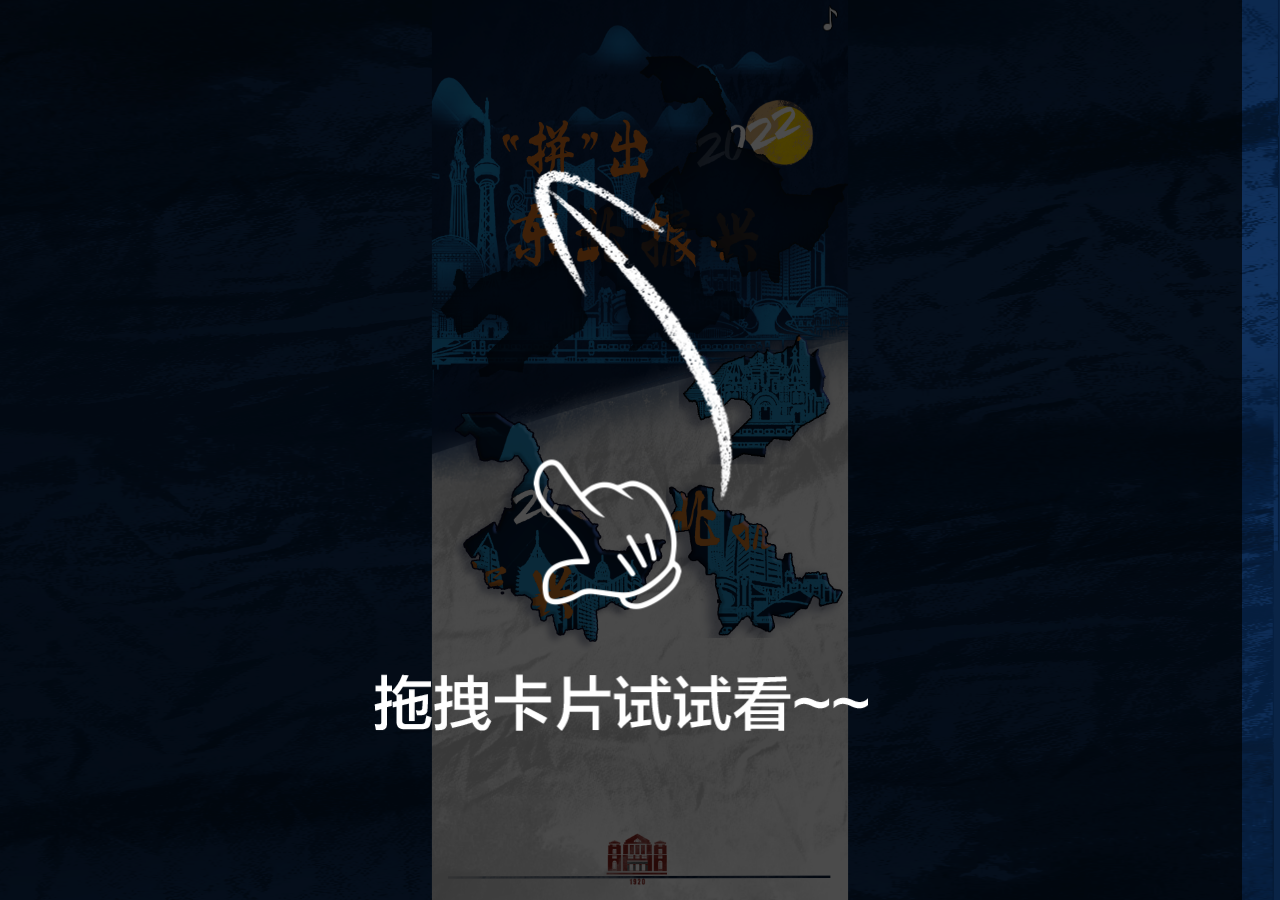
==== cbx/index.html @ 3f512b16 "cbx" ====
<!DOCTYPE html>
<html lang="en">
<head>
    <meta charset="UTF-8">
    <meta http-equiv="X-UA-Compatible" content="IE=edge">
    <meta name="viewport" content="width=device-width, initial-scale=1.0">
    <title>“数”说东北振兴，“拼”出美好前景</title>
    <!-- 引入echarts -->
    <script>
		autoRem();
		function autoRem(){
		    var view_width = document.getElementsByTagName('html')[0].getBoundingClientRect().width;
		
			var _html = document.getElementsByTagName('html')[0];
			view_width>1242?_html.style.fontSize = 1242 / 16 + 'px':_html.style.fontSize = view_width / 16 + 'px';
		}
		window.onresize = function(){
			autoRem();
		}
	</script>
    <script src="js/echarts.js"></script>
    <script src="js/jquery.js"></script>
    <script src="js/html2canvas.js"></script>
    <script src="js/map/js/world.js"></script> 
    <link rel="stylesheet" href="css/reset.css">
    <link rel="stylesheet" href="css/new.css">
</head>
<body>
    <div class="zuiwai w-100 h-100">
        <div class="wrap">
            <div class="wrap-auto">
                <div class="year-end nz_bg w16">
                    <div class="year-end-box">
                        <div class="audio-box paused">
                            <audio id="pageaudio" src="res/music.mp3" preload="preload" webkit-playsinline="" playsinline="" x5-playsinline="true" x-webkit-airplay="isHtml5UseAirPlay"></audio>
                        </div>
                        <div class="year-end-fragment-indexBox nz_bg">
                            <ul>
                                <li class="fragment-index-3"></li>
                                <li class="fragment-index-2"></li>
                                <li class="fragment-index-1"></li>
                            </ul>
                        </div>
                        <div class="year-end-fragment-indexBox-gai"></div>
                        <div class="year-end-fragment">
                            <ul>
                                <li class="fragment-btn nz_bg fragment-btn3" changjing="off"></li>
                                <li class="fragment-btn nz_bg fragment-btn2" changjing="off"></li>
                                <li class="fragment-btn nz_bg fragment-btn1" changjing="off"></li>
                            </ul>
                        </div>
                        <div class="year-end-scene">
                            <ul>
                                <li class="scene-box scene-box-1 nz_bg">
                                    <ul>
                                        <div class="xinwen1">2022年8月10日，世界5G大会在哈尔滨市开幕。大会以会、展、赛、投资洽谈等形式呈现5G产业的技术进步和产品创新，并邀请通信领域知名专家学者共同探讨5G国际合作、技术前瞻、数字产业、5G+行业应用等多个话题。</div>

                                        <li class="scene-box1-li-1 nz_bg">
                                            <div id="main1" style="width: 16rem;height: 18rem;"></div>
                                        </li>
                                    </ul>
                                    <div class="fanhui fanhui1 nz_bg"></div> 
                                </li>
                                <li class="scene-box scene-box-2 nz_bg">
                                    <ul>                                   
                                      <div class="xinwen2">2022年8月1日，一趟满载汽车零部件的中欧班列从长春兴隆铁路口岸缓缓驶出。这是吉林省首趟中欧班列汽车零部件专列，此行运载货值约1543万元，总运行里程1.04万公里，将于26天后抵达德国纽伦堡车站。</div>
                                      <li ><div class="title2">中欧班列沿线国家</div>
                                    </li>
                                      <li class="scene-box2-li-2 nz_bg">
                                        <div id="main2" style="width: 16rem;height: 18rem;"></div>
                                    </li>
                                    </ul>
                                    <div class="fanhui fanhui2"></div>
                                </li>
                                <li class="scene-box scene-box-3 nz_bg">
                                    <ul>
                                        <div class="xinwen3">2022年8月18日，中共辽宁省委宣传部召开“辽宁这十年”主题系列新闻发布会。会议指出，2012—2021年，辽宁省各级财政累计投入约1575亿元用于生态环境保护，推进生态文明建设和生态环境保护取得了新进展新成效。</div>
                                    <li class="scene-box3-li-2 nz_bg">
                                        <div id="main3" style="width: 16rem;height: 18rem;"></div>
                                    </li>
                                    <li  class="scene-box3-li-3 nz_bg">
                                        <div class="title3">数据来源：2011-2022年辽宁省环境状况公报</div>
                                    </li>
                                    </ul>
                                    <div class="fanhui fanhui3"></div>
                                </li>
                                
                            </ul>
                        </div>
                        <div class="haibao">
                            <div class="haibao-name"></div>
                            <div class="haibao-titleBox">
                                <div class="haibao-pic">
                                    <img src="res/touxiang.jpg" alt="" srcset="" />
                                </div>
                                <p class="haibao-title">2022年国庆节，我想说</p>
                                <p class="haibao-flag">
                                    <img src="res/by1.png" alt="" srcset="" />
                                </p>
                                <div class="haibao-flag-list">
                                    <ul>
                                        <li><img p-width='10.39rem' p-height='2.35rem' src="res/by1.png" alt="" srcset="" /></li>
                                        <li><img p-width='10.04rem' p-height='3.37rem' src="res/by2.png" alt="" srcset="" /></li>
                                        <li><img p-width='7.35rem' p-height='3.05rem' src="res/by3.png" alt="" srcset="" /></li>
                                        <li><img p-width='6.2rem' p-height='3.35rem' src="res/by4.png" alt="" srcset="" /></li>
            
                                    </ul>
                                </div>
                                <div class="huan nz_bg"></div>
                            </div>
                            <div class="newshaibao"></div>
                            <div class="haibaiUrl">正在生成...</div>
                        </div>
                        <div class="haibai-sc">
                            <div class="haibai-sc-img">
                                <img src="res/haibao-bg2.png" alt="" />
                            </div>
                            <div class="haibao-titleBox">
                                <p class="haibao-title">2022年国庆节，我想说</p>
                                <p class="haibao-flag">
                                    <img src="res/by1.png" alt="" srcset="" />
                                </p>
                            </div>
                        </div>
                        <div class="all-bg"></div>
                    </div>
                </div>
            </div>
            <div class="loading">
                <div class="loading-img"></div>
                <div class="loading-zi">loading...</div>
                <div class="loading-bg"></div>
            </div>
        </div>
    </div>
    <script src="js/new.js"></script>
    <script src="js/ech.js"></script>
    <script>

//当前视口宽度




    </script>

<script>

  

  
</script>


</body>
</html>
---- cbx/css/new.css ----
body{
    font-family: "微软雅黑","Microsoft YaHei","Microsoft YaHei UI",Arial,SimSun,sans-serif !important;
}
.zuiwai{
    /* 禁止滑动栏滚动 */
    position: fixed;
    top:0;
	left:0;
    width: 100%;
    /* !important 优先级满级 */
	height: 100% !important;
}
.wrap{
    width: 100%;
	height: 100%;
    position: relative;
    /* 设置大黄色背景，布满整个页面 */
    background: url(../res/bg.png);
    background-size: 100% 100%;
    font-family: "微软雅黑","Microsoft YaHei","Microsoft YaHei UI",Arial,SimSun,sans-serif !important;
}

.wrap-auto {
	width: 16rem;
    height: 34.6rem;
    margin: 0 auto;
	position: absolute;
    /* 居中处理 */
    top:50%;
	left:50%;
    transform-origin:50% 0%;
    -ms-transform-origin:50% 0%;
	-webkit-transform-origin:50% 0%;
	-moz-transform-origin:50% 0%;
	-o-transform-origin:50% 0%;
    /* visibility: hidden; */
}
.loading{
    width: 16rem;
    height: 100%;
    position: relative;
    display: flex;
    flex-direction: column;
    justify-content: center;
    align-items: center;
    /* visibility: hidden;  */
}
.loading-img{
    width: 2rem;
    height: 2rem;
    background: url(../res/loading.gif) center center no-repeat;
    background-size: contain;
    position: relative;
    z-index: 10;
}
.loading-zi{
    color: #fff;
    position: relative;
    z-index: 10;
    margin-top: 1rem;
}
.loading-bg{
    width: 100%;
	height: 100%;
    background-color: #000;
    opacity: 0.7;
    position: absolute;
    top: 0;
    left: 0;
}
/* 拖拽提示图片格式
将转圈图换成拖拽图 */
.loading-img.loadactive{
    width: 6.37rem;
    height: 7.25rem;
    background: url(../res/tuozhuai.png) center center no-repeat;
    background-size: contain;
}

.w16{
    width: 16rem;
}

/* 进入之后的大背景 */
.year-end{
    height: 100%;
    /* 隐藏x轴的滚动条 */
    overflow-x: hidden;
    background: url(../res/index.png) no-repeat;
    background-size: cover;
    font-family: arial,"Hiragino Sans GB","Microsoft Yahei","微软雅黑",Tahoma,Helvetica,STHeiti;
}
.year-end-box{ 
    width: 16rem;
    height: 100%;
    overflow: hidden;
    position: relative;
}
/* 音频 */
.audio-box{
    width: 1rem;
    height: 1rem;
    position: absolute;
    top: 0.2rem;
    right: 0.2rem;
    background: url(../res/play.png) no-repeat;
    background-size: cover;
    z-index: 101;
}
/* 音频动画 */
.audio-box{
    animation: round 5s linear infinite;
    
} 
.paused{
    animation-play-state: paused;
}

@keyframes round {
    100% {
      transform: rotate(1turn);
    }
}

.audio-box audio{
    display: none;
}

/* 坑的整体属性 */
.year-end-fragment-indexBox{
    width: 16rem;
    height: 12.23rem;
    position: absolute;
    top: 0;
	left: 0;
	/* background: url(res/indexBox-bg.png) no-repeat; */
    background-size: cover;
    /* display: none; */
}
/* 坑的个体属性 */
.year-end-fragment-indexBox li{
    position: absolute;
    z-index: 0;
}


.fragment-index-1{
    width: 6.01rem;
    height: 5.08rem;
    left: 0.2rem;
    top: 9.4rem;
}
.fragment-index-2{
    width: 6.90rem;
	height: 5.99rem;
    left: 5.5rem;
    top: 7.4rem;
}
.fragment-index-3{
    width: 8.73rem;
    height: 9.45rem;
    left: 7.3rem;
    top: 2.0rem;
}
/* .fragment-index-4{
    width: 5.23rem;
    height: 5.08rem;
    left: 1.13rem;
    top: 7.14rem;
}
.fragment-index-5{
    width: 5.66rem;
    height: 5.01rem;
    left: 5.25rem;
    top: 7.21rem;
}
.fragment-index-6{
    width: 4.54rem;
    height: 6.31rem;
    left: 10.35rem;
    top: 5.9rem;
} */

/* 填充物属性 */
.year-end-fragment li{
    position: absolute;
    background-size: contain;
    /* display: none; */
}

/* 移动时的渐变效果 ？？ 暂未生效 */
.year-end-fragment li.fragment-index-ac{
    transition: all .8s;
}

.fragment-btn1{
    width: 6.01rem;
    height: 5.08rem;
    left: 9.5rem;
    top: 12.78rem;
    z-index: 1;
    background: url(../res/lnpk.png) no-repeat;
}
.fragment-btn2{
    width: 6.90rem;
	height: 5.99rem;
	top: 18.55rem;
    left: 9.0rem;
    z-index: 5;
    background: url(../res/jlpk.png) no-repeat;
}
.fragment-btn3{
    width: 8.73rem;
    height: 9.45rem;
    left: 0.31rem;
    top: 15.64rem;
    z-index: 1;
    background: url(../res/hljpk.png) no-repeat;
}

/* 按钮回到坑的位置图 */
.year-end-fragment-indexBox-gai{
    width: 16rem;
    height: 12.23rem;
    position: absolute;
    top: 0;
    left: 0;
    z-index: 90;
}

/* 具体样式场景 */
/* 场景样式 */
.year-end-scene{
    width: 16rem;
    position: absolute;
    right: -16rem;
    top: 0;
}
.year-end-scene .scene-box{
    width: 16rem;
    position: absolute;
    z-index: 1;
    transition: all 0.5s;
    left: 0;
    top: 0;
}


.year-end-scene li.scene-box-index{
    left: -16rem;
}

/* 场景一 */
.scene-box-1{
    height: 34.6rem;
    background: url(../res/hljbj.png) no-repeat;
    background-size: cover;
}
.xinwen1{
    width: 11.20rem;
    font-size: 0.6rem;
    text-align: justify;
    line-height: 0.9rem;
    margin: 0 auto;
    margin-top: 3.7rem;
    color: rgb(255, 255, 255);
    /* display: none; */
    opacity: 0;
}
.scene-box1-li-1{
    margin-top: 7.5rem;
    /* display: none; */
}
/* 场景二 */
.scene-box-2{
    height: 34.6rem;
    background: url(../res/jlbj.png) no-repeat;
    background-size: cover;
}
.xinwen2{
    width: 11.20rem;
    font-size: 0.7rem;
    text-align: justify;
    line-height: 1.1rem;
    margin: 0 auto;
    margin-top: 4.1rem;
    color: rgb(255, 255, 255);
    opacity: 0;
}
.title2{
    color: #0C2950;
    font-size: 0.7rem;
    text-align: center;
    margin-top: 4rem;
    /* margin-bottom: 0.1rem; */
    opacity: 0;
}
/* 场景三 */
.scene-box-3{
    height: 34.6rem;
    background: url(../res/lnbj.png) no-repeat;
    background-size: cover;
}
.xinwen3{
    width: 11.20rem;
    font-size: 0.7rem;
    text-align: justify;
    line-height: 1.1rem;
    margin: 0 auto;
    margin-top: 4.1rem;
    color: rgb(255, 255, 255);
    opacity: 0;
}
.scene-box3-li-2{
    margin-top: 3.5rem;
}
.scene-box3-li-3{
    color:#0C2950;
    font-size:0.3rem;
    margin-top:0.9rem;
    text-align: center;
    opacity: 0;
}


.fanhui{
    width: 1.36rem;
    height: 1.52rem;
    background: url(../res/fanhui.png) no-repeat;
    background-size: cover;
    display: none;
    position: absolute;
    top: 0.29rem;
    left: 0.59rem;
    z-index: 100;
}





/* 最后的海报 */
/* 海报 */
.haibao{
    width: 16rem;
      height: 34.6rem;
    background: url(../res/last.png) no-repeat;
    background-size: cover;
    overflow: hidden;
    position: absolute;
    top: 0;
    left: -16rem;
    z-index: 95;
    /* transition: all 1s; */
}

.haibao-titleBox{
    width: 14.17rem;
    height: 9.66rem;
    margin: 0 auto;
    text-align: center;
    background: url(../res/haibao-bg2.png) no-repeat;
    background-size: cover;
    font-weight: bold;
    margin-top: 12.95rem;
    overflow: hidden;
    position: relative;
    box-shadow: 0px 10px 21px 0px rgba(150, 89, 56, 0.45);
}
.haibao-pic{
    display: none;
}
.haibao-title{
    color: #ae4141;
    font-size: 0.69rem;
    margin-top: 1.67rem;
    letter-spacing: .1rem;
}
.haibao-flag{
    margin: 0 auto;
    margin-top: 1.28rem;
}
.haibao-flag img{
    width: 100%;
    height: 100%;
}
.haibao-flag-list{
    display: none;
}
.huan{
    width: 3.92rem;
    height: 1.76rem;
    background: url(../res/Button-h.png) no-repeat;
    background-size: contain;
    position: absolute;
    left: 4.57rem;
    bottom: 0.42rem;
}

.all-bg{
    position: fixed;
    top: 0;
    left: 0;
    width: 100%;
    height: 100%;
    background: rgba(0,0,0,0.6);
    display: none;
}
.newshaibao{
    width: 4.86rem;
    height: 1.77rem;
    margin: 0 auto;
    background: url(../res/Button.png) no-repeat;
    background-size: cover;
    margin-top: 1.99rem;
}
.haibaiUrl{
   width: 16rem;
   height: 27.05rem;
   line-height: 27.05rem;
   font-size: .7rem;
   color: #fff;
   position: absolute;
   top: 0;
   left: -16rem;
   text-align: center;
   background: rgba(0,0,0,0.6);
}
.haibaiUrl img{
    width: 100%;
    height: 100%;
}
.haibai-sc{
    width: 16rem;
    height: 27.05rem;
    position: relative;
    top: 0;
    left: -100rem;
    z-index: 1000;
}
.haibai-sc .haibao-titleBox{
    position: absolute;
    top: 0.75rem;
    left: 0.9rem;
    margin-top: 0;
}
.haibai-sc img{
    width: 100%;
    height: 100%;
}



.imgShow{
    display: block;
}
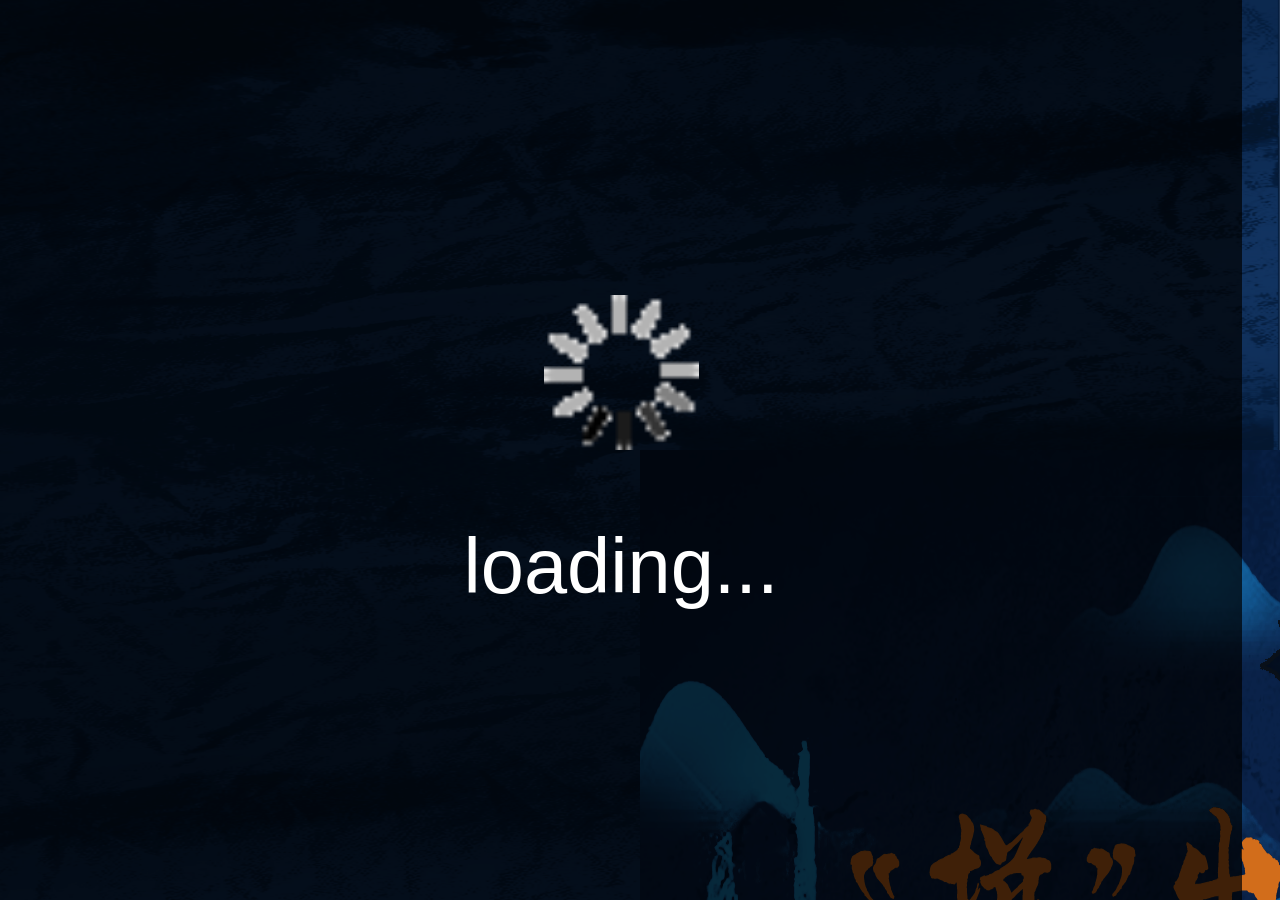
==== commit b7a6a066: "release" ====
--- a/cbx/index.html
+++ b/cbx/index.html
@@ -1,156 +1,156 @@
-<!DOCTYPE html>
-<html lang="en">
-<head>
-    <meta charset="UTF-8">
-    <meta http-equiv="X-UA-Compatible" content="IE=edge">
-    <meta name="viewport" content="width=device-width, initial-scale=1.0">
-    <title>“数”说东北振兴，“拼”出美好前景</title>
-    <!-- 引入echarts -->
-    <script>
-		autoRem();
-		function autoRem(){
-		    var view_width = document.getElementsByTagName('html')[0].getBoundingClientRect().width;
-		
-			var _html = document.getElementsByTagName('html')[0];
-			view_width>1242?_html.style.fontSize = 1242 / 16 + 'px':_html.style.fontSize = view_width / 16 + 'px';
-		}
-		window.onresize = function(){
-			autoRem();
-		}
-	</script>
-    <script src="js/echarts.js"></script>
-    <script src="js/jquery.js"></script>
-    <script src="js/html2canvas.js"></script>
-    <script src="js/map/js/world.js"></script> 
-    <link rel="stylesheet" href="css/reset.css">
-    <link rel="stylesheet" href="css/new.css">
-</head>
-<body>
-    <div class="zuiwai w-100 h-100">
-        <div class="wrap">
-            <div class="wrap-auto">
-                <div class="year-end nz_bg w16">
-                    <div class="year-end-box">
-                        <div class="audio-box paused">
-                            <audio id="pageaudio" src="res/music.mp3" preload="preload" webkit-playsinline="" playsinline="" x5-playsinline="true" x-webkit-airplay="isHtml5UseAirPlay"></audio>
-                        </div>
-                        <div class="year-end-fragment-indexBox nz_bg">
-                            <ul>
-                                <li class="fragment-index-3"></li>
-                                <li class="fragment-index-2"></li>
-                                <li class="fragment-index-1"></li>
-                            </ul>
-                        </div>
-                        <div class="year-end-fragment-indexBox-gai"></div>
-                        <div class="year-end-fragment">
-                            <ul>
-                                <li class="fragment-btn nz_bg fragment-btn3" changjing="off"></li>
-                                <li class="fragment-btn nz_bg fragment-btn2" changjing="off"></li>
-                                <li class="fragment-btn nz_bg fragment-btn1" changjing="off"></li>
-                            </ul>
-                        </div>
-                        <div class="year-end-scene">
-                            <ul>
-                                <li class="scene-box scene-box-1 nz_bg">
-                                    <ul>
-                                        <div class="xinwen1">2022年8月10日，世界5G大会在哈尔滨市开幕。大会以会、展、赛、投资洽谈等形式呈现5G产业的技术进步和产品创新，并邀请通信领域知名专家学者共同探讨5G国际合作、技术前瞻、数字产业、5G+行业应用等多个话题。</div>
-
-                                        <li class="scene-box1-li-1 nz_bg">
-                                            <div id="main1" style="width: 16rem;height: 18rem;"></div>
-                                        </li>
-                                    </ul>
-                                    <div class="fanhui fanhui1 nz_bg"></div> 
-                                </li>
-                                <li class="scene-box scene-box-2 nz_bg">
-                                    <ul>                                   
-                                      <div class="xinwen2">2022年8月1日，一趟满载汽车零部件的中欧班列从长春兴隆铁路口岸缓缓驶出。这是吉林省首趟中欧班列汽车零部件专列，此行运载货值约1543万元，总运行里程1.04万公里，将于26天后抵达德国纽伦堡车站。</div>
-                                      <li ><div class="title2">中欧班列沿线国家</div>
-                                    </li>
-                                      <li class="scene-box2-li-2 nz_bg">
-                                        <div id="main2" style="width: 16rem;height: 18rem;"></div>
-                                    </li>
-                                    </ul>
-                                    <div class="fanhui fanhui2"></div>
-                                </li>
-                                <li class="scene-box scene-box-3 nz_bg">
-                                    <ul>
-                                        <div class="xinwen3">2022年8月18日，中共辽宁省委宣传部召开“辽宁这十年”主题系列新闻发布会。会议指出，2012—2021年，辽宁省各级财政累计投入约1575亿元用于生态环境保护，推进生态文明建设和生态环境保护取得了新进展新成效。</div>
-                                    <li class="scene-box3-li-2 nz_bg">
-                                        <div id="main3" style="width: 16rem;height: 18rem;"></div>
-                                    </li>
-                                    <li  class="scene-box3-li-3 nz_bg">
-                                        <div class="title3">数据来源：2011-2022年辽宁省环境状况公报</div>
-                                    </li>
-                                    </ul>
-                                    <div class="fanhui fanhui3"></div>
-                                </li>
-                                
-                            </ul>
-                        </div>
-                        <div class="haibao">
-                            <div class="haibao-name"></div>
-                            <div class="haibao-titleBox">
-                                <div class="haibao-pic">
-                                    <img src="res/touxiang.jpg" alt="" srcset="" />
-                                </div>
-                                <p class="haibao-title">2022年国庆节，我想说</p>
-                                <p class="haibao-flag">
-                                    <img src="res/by1.png" alt="" srcset="" />
-                                </p>
-                                <div class="haibao-flag-list">
-                                    <ul>
-                                        <li><img p-width='10.39rem' p-height='2.35rem' src="res/by1.png" alt="" srcset="" /></li>
-                                        <li><img p-width='10.04rem' p-height='3.37rem' src="res/by2.png" alt="" srcset="" /></li>
-                                        <li><img p-width='7.35rem' p-height='3.05rem' src="res/by3.png" alt="" srcset="" /></li>
-                                        <li><img p-width='6.2rem' p-height='3.35rem' src="res/by4.png" alt="" srcset="" /></li>
-            
-                                    </ul>
-                                </div>
-                                <div class="huan nz_bg"></div>
-                            </div>
-                            <div class="newshaibao"></div>
-                            <div class="haibaiUrl">正在生成...</div>
-                        </div>
-                        <div class="haibai-sc">
-                            <div class="haibai-sc-img">
-                                <img src="res/haibao-bg2.png" alt="" />
-                            </div>
-                            <div class="haibao-titleBox">
-                                <p class="haibao-title">2022年国庆节，我想说</p>
-                                <p class="haibao-flag">
-                                    <img src="res/by1.png" alt="" srcset="" />
-                                </p>
-                            </div>
-                        </div>
-                        <div class="all-bg"></div>
-                    </div>
-                </div>
-            </div>
-            <div class="loading">
-                <div class="loading-img"></div>
-                <div class="loading-zi">loading...</div>
-                <div class="loading-bg"></div>
-            </div>
-        </div>
-    </div>
-    <script src="js/new.js"></script>
-    <script src="js/ech.js"></script>
-    <script>
-
-//当前视口宽度
-
-
-
-
-    </script>
-
-<script>
-
-  
-
-  
-</script>
-
-
-</body>
+<!DOCTYPE html>
+<html lang="en">
+<head>
+    <meta charset="UTF-8">
+    <meta http-equiv="X-UA-Compatible" content="IE=edge">
+    <meta name="viewport" content="width=device-width, initial-scale=1.0">
+    <title>“数”说东北振兴，“拼”出伟大征程</title>
+    <!-- 引入echarts -->
+    <script>
+		autoRem();
+		function autoRem(){
+		    var view_width = document.getElementsByTagName('html')[0].getBoundingClientRect().width;
+		
+			var _html = document.getElementsByTagName('html')[0];
+			view_width>1242?_html.style.fontSize = 1242 / 16 + 'px':_html.style.fontSize = view_width / 16 + 'px';
+		}
+		window.onresize = function(){
+			autoRem();
+		}
+	</script>
+    <script src="js/echarts.js"></script>
+    <script src="js/jquery.js"></script>
+    <script src="js/html2canvas.js"></script>
+    <script src="js/map/js/world.js"></script> 
+    <link rel="stylesheet" href="css/reset.css">
+    <link rel="stylesheet" href="css/new.css">
+</head>
+<body>
+    <div class="zuiwai w-100 h-100">
+        <div class="wrap">
+            <div class="wrap-auto">
+                <div class="year-end nz_bg w16">
+                    <div class="year-end-box">
+                        <div class="audio-box paused">
+                            <audio id="pageaudio" src="res/music.mp3" preload="preload" webkit-playsinline="" playsinline="" x5-playsinline="true" x-webkit-airplay="isHtml5UseAirPlay"></audio>
+                        </div>
+                        <div class="year-end-fragment-indexBox nz_bg">
+                            <ul>
+                                <li class="fragment-index-3"></li>
+                                <li class="fragment-index-2"></li>
+                                <li class="fragment-index-1"></li>
+                            </ul>
+                        </div>
+                        <div class="year-end-fragment-indexBox-gai"></div>
+                        <div class="year-end-fragment">
+                            <ul>
+                                <li class="fragment-btn nz_bg fragment-btn3" changjing="off"></li>
+                                <li class="fragment-btn nz_bg fragment-btn2" changjing="off"></li>
+                                <li class="fragment-btn nz_bg fragment-btn1" changjing="off"></li>
+                            </ul>
+                        </div>
+                        <div class="year-end-scene">
+                            <ul>
+                                <li class="scene-box scene-box-1 nz_bg">
+                                    <ul>
+                                        <div class="xinwen1">2022年8月10日，世界5G大会在哈尔滨市开幕。大会以会、展、赛、投资洽谈等形式呈现5G产业的技术进步和产品创新，并邀请通信领域知名专家学者共同探讨5G国际合作、技术前瞻、数字产业、5G+行业应用等多个话题。</div>
+
+                                        <li class="scene-box1-li-1 nz_bg">
+                                            <div id="main1" style="width: 16rem;height: 18rem;"></div>
+                                        </li>
+                                    </ul>
+                                    <div class="fanhui fanhui1 nz_bg"></div> 
+                                </li>
+                                <li class="scene-box scene-box-2 nz_bg">
+                                    <ul>                                   
+                                      <div class="xinwen2">2022年8月1日，一趟满载汽车零部件的中欧班列从长春兴隆铁路口岸缓缓驶出。这是吉林省首趟中欧班列汽车零部件专列，此行运载货值约1543万元，总运行里程1.04万公里，将于26天后抵达德国纽伦堡车站。</div>
+                                      <li ><div class="title2">中欧班列沿线国家</div>
+                                    </li>
+                                      <li class="scene-box2-li-2 nz_bg">
+                                        <div id="main2" style="width: 16rem;height: 18rem;"></div>
+                                    </li>
+                                    </ul>
+                                    <div class="fanhui fanhui2"></div>
+                                </li>
+                                <li class="scene-box scene-box-3 nz_bg">
+                                    <ul>
+                                        <div class="xinwen3">2022年8月18日，中共辽宁省委宣传部召开“辽宁这十年”主题系列新闻发布会。会议指出，2012—2021年，辽宁省各级财政累计投入约1575亿元用于生态环境保护，推进生态文明建设和生态环境保护取得了新进展新成效。</div>
+                                    <li class="scene-box3-li-2 nz_bg">
+                                        <div id="main3" style="width: 16rem;height: 18rem;"></div>
+                                    </li>
+                                    <li  class="scene-box3-li-3 nz_bg">
+                                        <div class="title3">数据来源：2011-2022年辽宁省环境状况公报</div>
+                                    </li>
+                                    </ul>
+                                    <div class="fanhui fanhui3"></div>
+                                </li>
+                                
+                            </ul>
+                        </div>
+                        <div class="haibao">
+                            <div class="haibao-name"></div>
+                            <div class="haibao-titleBox">
+                                <div class="haibao-pic">
+                                    <img src="res/touxiang.jpg" alt="" srcset="" />
+                                </div>
+                                <p class="haibao-title">奋力书写新时代东北振兴的崭新篇章，我想说:</p>
+                                <p class="haibao-flag">
+                                    <img src="res/by1.png" alt="" srcset="" />
+                                </p>
+                                <div class="haibao-flag-list">
+                                    <ul>
+                                        <li><img p-width='5.15rem' p-height='2.57rem' src="res/by1.png" alt="" srcset="" /></li>
+                                        <li><img p-width='5.15rem' p-height='2.57rem' src="res/by2.png" alt="" srcset="" /></li>
+                                        <li><img p-width='5.30rem' p-height='2.57rem' src="res/by3.png" alt="" srcset="" /></li>
+                                        <li><img p-width='5.15rem' p-height='2.57rem' src="res/by4.png" alt="" srcset="" /></li>
+            
+                                    </ul>
+                                </div>
+                                <div class="huan nz_bg"></div>
+                            </div>
+                            <div class="newshaibao"></div>
+                            <div class="haibaiUrl">正在生成...</div>
+                        </div>
+                        <div class="haibai-sc">
+                            <div class="haibai-sc-img">
+                                <img src="res/haibao-bg2.png" alt="" />
+                            </div>
+                            <div class="haibao-titleBox">
+                                <p class="haibao-title">奋力书写新时代东北振兴的崭新篇章，我想说:</p>
+                                <p class="haibao-flag" id="scflag">
+                                    <img src="res/by1.png" alt="" srcset="" />
+                                </p>
+                            </div>
+                        </div>
+                        <div class="all-bg"></div>
+                    </div>
+                </div>
+            </div>
+            <div class="loading">
+                <div class="loading-img"></div>
+                <div class="loading-zi">loading...</div>
+                <div class="loading-bg"></div>
+            </div>
+        </div>
+    </div>
+    <script src="js/new.js"></script>
+    <script src="js/ech.js"></script>
+    <script>
+
+//当前视口宽度
+
+
+
+
+    </script>
+
+<script>
+
+  
+
+  
+</script>
+
+
+</body>
 </html>
--- a/cbx/css/new.css
+++ b/cbx/css/new.css
@@ -1,462 +1,470 @@
-
-
-
-
-
-
-body{
-    font-family: "微软雅黑","Microsoft YaHei","Microsoft YaHei UI",Arial,SimSun,sans-serif !important;
-}
-.zuiwai{
-    /* 禁止滑动栏滚动 */
-    position: fixed;
-    top:0;
-	left:0;
-    width: 100%;
-    /* !important 优先级满级 */
-	height: 100% !important;
-}
-.wrap{
-    width: 100%;
-	height: 100%;
-    position: relative;
-    /* 设置大黄色背景，布满整个页面 */
-    background: url(../res/bg.png);
-    background-size: 100% 100%;
-    font-family: "微软雅黑","Microsoft YaHei","Microsoft YaHei UI",Arial,SimSun,sans-serif !important;
-}
-
-.wrap-auto {
-	width: 16rem;
-    height: 34.6rem;
-    margin: 0 auto;
-	position: absolute;
-    /* 居中处理 */
-    top:50%;
-	left:50%;
-    transform-origin:50% 0%;
-    -ms-transform-origin:50% 0%;
-	-webkit-transform-origin:50% 0%;
-	-moz-transform-origin:50% 0%;
-	-o-transform-origin:50% 0%;
-    /* visibility: hidden; */
-}
-.loading{
-    width: 16rem;
-    height: 100%;
-    position: relative;
-    display: flex;
-    flex-direction: column;
-    justify-content: center;
-    align-items: center;
-    /* visibility: hidden;  */
-}
-.loading-img{
-    width: 2rem;
-    height: 2rem;
-    background: url(../res/loading.gif) center center no-repeat;
-    background-size: contain;
-    position: relative;
-    z-index: 10;
-}
-.loading-zi{
-    color: #fff;
-    position: relative;
-    z-index: 10;
-    margin-top: 1rem;
-}
-.loading-bg{
-    width: 100%;
-	height: 100%;
-    background-color: #000;
-    opacity: 0.7;
-    position: absolute;
-    top: 0;
-    left: 0;
-}
-/* 拖拽提示图片格式
-将转圈图换成拖拽图 */
-.loading-img.loadactive{
-    width: 6.37rem;
-    height: 7.25rem;
-    background: url(../res/tuozhuai.png) center center no-repeat;
-    background-size: contain;
-}
-
-.w16{
-    width: 16rem;
-}
-
-/* 进入之后的大背景 */
-.year-end{
-    height: 100%;
-    /* 隐藏x轴的滚动条 */
-    overflow-x: hidden;
-    background: url(../res/index.png) no-repeat;
-    background-size: cover;
-    font-family: arial,"Hiragino Sans GB","Microsoft Yahei","微软雅黑",Tahoma,Helvetica,STHeiti;
-}
-.year-end-box{ 
-    width: 16rem;
-    height: 100%;
-    overflow: hidden;
-    position: relative;
-}
-/* 音频 */
-.audio-box{
-    width: 1rem;
-    height: 1rem;
-    position: absolute;
-    top: 0.2rem;
-    right: 0.2rem;
-    background: url(../res/play.png) no-repeat;
-    background-size: cover;
-    z-index: 101;
-}
-/* 音频动画 */
-.audio-box{
-    animation: round 5s linear infinite;
-    
-} 
-.paused{
-    animation-play-state: paused;
-}
-
-@keyframes round {
-    100% {
-      transform: rotate(1turn);
-    }
-}
-
-.audio-box audio{
-    display: none;
-}
-
-/* 坑的整体属性 */
-.year-end-fragment-indexBox{
-    width: 16rem;
-    height: 12.23rem;
-    position: absolute;
-    top: 0;
-	left: 0;
-	/* background: url(res/indexBox-bg.png) no-repeat; */
-    background-size: cover;
-    /* display: none; */
-}
-/* 坑的个体属性 */
-.year-end-fragment-indexBox li{
-    position: absolute;
-    z-index: 0;
-}
-
-
-.fragment-index-1{
-    width: 6.01rem;
-    height: 5.08rem;
-    left: 0.2rem;
-    top: 9.4rem;
-}
-.fragment-index-2{
-    width: 6.90rem;
-	height: 5.99rem;
-    left: 5.5rem;
-    top: 7.4rem;
-}
-.fragment-index-3{
-    width: 8.73rem;
-    height: 9.45rem;
-    left: 7.3rem;
-    top: 2.0rem;
-}
-/* .fragment-index-4{
-    width: 5.23rem;
-    height: 5.08rem;
-    left: 1.13rem;
-    top: 7.14rem;
-}
-.fragment-index-5{
-    width: 5.66rem;
-    height: 5.01rem;
-    left: 5.25rem;
-    top: 7.21rem;
-}
-.fragment-index-6{
-    width: 4.54rem;
-    height: 6.31rem;
-    left: 10.35rem;
-    top: 5.9rem;
-} */
-
-/* 填充物属性 */
-.year-end-fragment li{
-    position: absolute;
-    background-size: contain;
-    /* display: none; */
-}
-
-/* 移动时的渐变效果 ？？ 暂未生效 */
-.year-end-fragment li.fragment-index-ac{
-    transition: all .8s;
-}
-
-.fragment-btn1{
-    width: 6.01rem;
-    height: 5.08rem;
-    left: 9.5rem;
-    top: 12.78rem;
-    z-index: 1;
-    background: url(../res/lnpk.png) no-repeat;
-}
-.fragment-btn2{
-    width: 6.90rem;
-	height: 5.99rem;
-	top: 18.55rem;
-    left: 9.0rem;
-    z-index: 5;
-    background: url(../res/jlpk.png) no-repeat;
-}
-.fragment-btn3{
-    width: 8.73rem;
-    height: 9.45rem;
-    left: 0.31rem;
-    top: 15.64rem;
-    z-index: 1;
-    background: url(../res/hljpk.png) no-repeat;
-}
-
-/* 按钮回到坑的位置图 */
-.year-end-fragment-indexBox-gai{
-    width: 16rem;
-    height: 12.23rem;
-    position: absolute;
-    top: 0;
-    left: 0;
-    z-index: 90;
-}
-
-/* 具体样式场景 */
-/* 场景样式 */
-.year-end-scene{
-    width: 16rem;
-    position: absolute;
-    right: -16rem;
-    top: 0;
-}
-.year-end-scene .scene-box{
-    width: 16rem;
-    position: absolute;
-    z-index: 1;
-    transition: all 0.5s;
-    left: 0;
-    top: 0;
-}
-
-
-.year-end-scene li.scene-box-index{
-    left: -16rem;
-}
-
-/* 场景一 */
-.scene-box-1{
-    height: 34.6rem;
-    background: url(../res/hljbj.png) no-repeat;
-    background-size: cover;
-}
-.xinwen1{
-    width: 11.20rem;
-    font-size: 0.6rem;
-    text-align: justify;
-    line-height: 0.9rem;
-    margin: 0 auto;
-    margin-top: 3.7rem;
-    color: rgb(255, 255, 255);
-    /* display: none; */
-    opacity: 0;
-}
-.scene-box1-li-1{
-    margin-top: 7.5rem;
-    /* display: none; */
-}
-/* 场景二 */
-.scene-box-2{
-    height: 34.6rem;
-    background: url(../res/jlbj.png) no-repeat;
-    background-size: cover;
-}
-.xinwen2{
-    width: 11.20rem;
-    font-size: 0.7rem;
-    text-align: justify;
-    line-height: 1.1rem;
-    margin: 0 auto;
-    margin-top: 4.1rem;
-    color: rgb(255, 255, 255);
-    opacity: 0;
-}
-.title2{
-    color: #0C2950;
-    font-size: 0.7rem;
-    text-align: center;
-    margin-top: 4rem;
-    /* margin-bottom: 0.1rem; */
-    opacity: 0;
-}
-/* 场景三 */
-.scene-box-3{
-    height: 34.6rem;
-    background: url(../res/lnbj.png) no-repeat;
-    background-size: cover;
-}
-.xinwen3{
-    width: 11.20rem;
-    font-size: 0.7rem;
-    text-align: justify;
-    line-height: 1.1rem;
-    margin: 0 auto;
-    margin-top: 4.1rem;
-    color: rgb(255, 255, 255);
-    opacity: 0;
-}
-.scene-box3-li-2{
-    margin-top: 3.5rem;
-}
-.scene-box3-li-3{
-    color:#0C2950;
-    font-size:0.3rem;
-    margin-top:0.9rem;
-    text-align: center;
-    opacity: 0;
-}
-
-
-.fanhui{
-    width: 1.36rem;
-    height: 1.52rem;
-    background: url(../res/fanhui.png) no-repeat;
-    background-size: cover;
-    display: none;
-    position: absolute;
-    top: 0.29rem;
-    left: 0.59rem;
-    z-index: 100;
-}
-
-
-
-
-
-/* 最后的海报 */
-/* 海报 */
-.haibao{
-    width: 16rem;
-      height: 34.6rem;
-    background: url(../res/last.png) no-repeat;
-    background-size: cover;
-    overflow: hidden;
-    position: absolute;
-    top: 0;
-    left: -16rem;
-    z-index: 95;
-    /* transition: all 1s; */
-}
-
-.haibao-titleBox{
-    width: 14.17rem;
-    height: 9.66rem;
-    margin: 0 auto;
-    text-align: center;
-    background: url(../res/haibao-bg2.png) no-repeat;
-    background-size: cover;
-    font-weight: bold;
-    margin-top: 12.95rem;
-    overflow: hidden;
-    position: relative;
-    box-shadow: 0px 10px 21px 0px rgba(150, 89, 56, 0.45);
-}
-.haibao-pic{
-    display: none;
-}
-.haibao-title{
-    color: #ae4141;
-    font-size: 0.69rem;
-    margin-top: 1.67rem;
-    letter-spacing: .1rem;
-}
-.haibao-flag{
-    margin: 0 auto;
-    margin-top: 1.28rem;
-}
-.haibao-flag img{
-    width: 100%;
-    height: 100%;
-}
-.haibao-flag-list{
-    display: none;
-}
-.huan{
-    width: 3.92rem;
-    height: 1.76rem;
-    background: url(../res/Button-h.png) no-repeat;
-    background-size: contain;
-    position: absolute;
-    left: 4.57rem;
-    bottom: 0.42rem;
-}
-
-.all-bg{
-    position: fixed;
-    top: 0;
-    left: 0;
-    width: 100%;
-    height: 100%;
-    background: rgba(0,0,0,0.6);
-    display: none;
-}
-.newshaibao{
-    width: 4.86rem;
-    height: 1.77rem;
-    margin: 0 auto;
-    background: url(../res/Button.png) no-repeat;
-    background-size: cover;
-    margin-top: 1.99rem;
-}
-.haibaiUrl{
-   width: 16rem;
-   height: 27.05rem;
-   line-height: 27.05rem;
-   font-size: .7rem;
-   color: #fff;
-   position: absolute;
-   top: 0;
-   left: -16rem;
-   text-align: center;
-   background: rgba(0,0,0,0.6);
-}
-.haibaiUrl img{
-    width: 100%;
-    height: 100%;
-}
-.haibai-sc{
-    width: 16rem;
-    height: 27.05rem;
-    position: relative;
-    top: 0;
-    left: -100rem;
-    z-index: 1000;
-}
-.haibai-sc .haibao-titleBox{
-    position: absolute;
-    top: 0.75rem;
-    left: 0.9rem;
-    margin-top: 0;
-}
-.haibai-sc img{
-    width: 100%;
-    height: 100%;
-}
-
-
-
-.imgShow{
-    display: block;
+
+
+
+
+
+
+body{
+    font-family: "微软雅黑","Microsoft YaHei","Microsoft YaHei UI",Arial,SimSun,sans-serif !important;
+}
+.zuiwai{
+    /* 禁止滑动栏滚动 */
+    position: fixed;
+    top:0;
+	left:0;
+    width: 100%;
+    /* !important 优先级满级 */
+	height: 100% !important;
+}
+.wrap{
+    width: 100%;
+	height: 100%;
+    position: relative;
+    /* 设置大黄色背景，布满整个页面 */
+    background: url(../res/bg.png);
+    background-size: 100% 100%;
+    font-family: "微软雅黑","Microsoft YaHei","Microsoft YaHei UI",Arial,SimSun,sans-serif !important;
+}
+
+.wrap-auto {
+	width: 16rem;
+    height: 34.6rem;
+    margin: 0 auto;
+	position: absolute;
+    /* 居中处理 */
+    top:50%;
+	left:50%;
+    transform-origin:50% 0%;
+    -ms-transform-origin:50% 0%;
+	-webkit-transform-origin:50% 0%;
+	-moz-transform-origin:50% 0%;
+	-o-transform-origin:50% 0%;
+    /* visibility: hidden; */
+}
+.loading{
+    width: 16rem;
+    height: 100%;
+    position: relative;
+    display: flex;
+    flex-direction: column;
+    justify-content: center;
+    align-items: center;
+    /* visibility: hidden;  */
+}
+.loading-img{
+    width: 2rem;
+    height: 2rem;
+    background: url(../res/loading.gif) center center no-repeat;
+    background-size: contain;
+    position: relative;
+    z-index: 10;
+}
+.loading-zi{
+    color: #fff;
+    position: relative;
+    z-index: 10;
+    margin-top: 1rem;
+}
+.loading-bg{
+    width: 100%;
+	height: 100%;
+    background-color: #000;
+    opacity: 0.7;
+    position: absolute;
+    top: 0;
+    left: 0;
+}
+/* 拖拽提示图片格式
+将转圈图换成拖拽图 */
+.loading-img.loadactive{
+    width: 6.37rem;
+    height: 7.25rem;
+    background: url(../res/tuozhuai.png) center center no-repeat;
+    background-size: contain;
+}
+
+.w16{
+    width: 16rem;
+}
+
+/* 进入之后的大背景 */
+.year-end{
+    height: 100%;
+    /* 隐藏x轴的滚动条 */
+    overflow-x: hidden;
+    background: url(../res/index.png) no-repeat;
+    background-size: cover;
+    font-family: arial,"Hiragino Sans GB","Microsoft Yahei","微软雅黑",Tahoma,Helvetica,STHeiti;
+}
+.year-end-box{ 
+    width: 16rem;
+    height: 100%;
+    overflow: hidden;
+    position: relative;
+}
+/* 音频 */
+.audio-box{
+    width: 1rem;
+    height: 1rem;
+    position: absolute;
+    top: 0.2rem;
+    right: 0.2rem;
+    background: url(../res/play.png) no-repeat;
+    background-size: cover;
+    z-index: 101;
+}
+/* 音频动画 */
+.audio-box{
+    animation: round 5s linear infinite;
+    
+} 
+.paused{
+    animation-play-state: paused;
+}
+
+@keyframes round {
+    100% {
+      transform: rotate(1turn);
+    }
+}
+
+.audio-box audio{
+    display: none;
+}
+
+/* 坑的整体属性 */
+.year-end-fragment-indexBox{
+    width: 16rem;
+    height: 12.23rem;
+    position: absolute;
+    top: 0;
+	left: 0;
+	/* background: url(res/indexBox-bg.png) no-repeat; */
+    background-size: cover;
+    /* display: none; */
+}
+/* 坑的个体属性 */
+.year-end-fragment-indexBox li{
+    position: absolute;
+    z-index: 0;
+}
+
+
+.fragment-index-1{
+    width: 6.01rem;
+    height: 5.08rem;
+    left: 0.2rem;
+    top: 9.4rem;
+}
+.fragment-index-2{
+    width: 6.90rem;
+	height: 5.99rem;
+    left: 5.5rem;
+    top: 7.6rem;
+}
+.fragment-index-3{
+    width: 8.73rem;
+    height: 9.45rem;
+    left: 7.3rem;
+    top: 2.0rem;
+}
+/* .fragment-index-4{
+    width: 5.23rem;
+    height: 5.08rem;
+    left: 1.13rem;
+    top: 7.14rem;
+}
+.fragment-index-5{
+    width: 5.66rem;
+    height: 5.01rem;
+    left: 5.25rem;
+    top: 7.21rem;
+}
+.fragment-index-6{
+    width: 4.54rem;
+    height: 6.31rem;
+    left: 10.35rem;
+    top: 5.9rem;
+} */
+
+/* 填充物属性 */
+.year-end-fragment li{
+    position: absolute;
+    background-size: contain;
+    /* display: none; */
+}
+
+/* 移动时的渐变效果 ？？ 暂未生效 */
+.year-end-fragment li.fragment-index-ac{
+    transition: all .8s;
+}
+
+.fragment-btn1{
+    width: 6.01rem;
+    height: 5.08rem;
+    left: 9.5rem;
+    top: 12.78rem;
+    z-index: 1;
+    background: url(../res/lnpk.png) no-repeat;
+}
+.fragment-btn2{
+    width: 6.90rem;
+	height: 5.99rem;
+	top: 18.55rem;
+    left: 9.0rem;
+    z-index: 5;
+    background: url(../res/jlpk.png) no-repeat;
+}
+.fragment-btn3{
+    width: 8.73rem;
+    height: 9.45rem;
+    left: 0.31rem;
+    top: 15.64rem;
+    z-index: 1;
+    background: url(../res/hljpk.png) no-repeat;
+}
+
+/* 按钮回到坑的位置图 */
+.year-end-fragment-indexBox-gai{
+    width: 16rem;
+    height: 12.23rem;
+    position: absolute;
+    top: 0;
+    left: 0;
+    z-index: 90;
+}
+
+/* 具体样式场景 */
+/* 场景样式 */
+.year-end-scene{
+    width: 16rem;
+    position: absolute;
+    right: -16rem;
+    top: 0;
+}
+.year-end-scene .scene-box{
+    width: 16rem;
+    position: absolute;
+    z-index: 1;
+    transition: all 0.5s;
+    left: 0;
+    top: 0;
+}
+
+
+.year-end-scene li.scene-box-index{
+    left: -16rem;
+}
+
+/* 场景一 */
+.scene-box-1{
+    height: 34.6rem;
+    background: url(../res/hljbj.png) no-repeat;
+    background-size: cover;
+}
+.xinwen1{
+    width: 11.20rem;
+    font-size: 0.7rem;
+    text-align: justify;
+    line-height: 0.9rem;
+    margin: 0 auto;
+    margin-top: 3.7rem;
+    color: rgb(255, 255, 255);
+    /* display: none; */
+    opacity: 0;
+}
+.scene-box1-li-1{
+    margin-top: 6.6rem;
+    /* display: none; */
+}
+/* 场景二 */
+.scene-box-2{
+    height: 34.6rem;
+    background: url(../res/jlbj.png) no-repeat;
+    background-size: cover;
+}
+.xinwen2{
+    width: 11.20rem;
+    font-size: 0.7rem;
+    text-align: justify;
+    line-height: 1.1rem;
+    margin: 0 auto;
+    margin-top: 4.1rem;
+    color: rgb(255, 255, 255);
+    opacity: 0;
+}
+.title2{
+    color: #0C2950;
+    font-size: 0.7rem;
+    text-align: center;
+    margin-top: 4rem;
+    /* margin-bottom: 0.1rem; */
+    opacity: 0;
+}
+/* 场景三 */
+.scene-box-3{
+    height: 34.6rem;
+    background: url(../res/lnbj.png) no-repeat;
+    background-size: cover;
+}
+.xinwen3{
+    width: 11.20rem;
+    font-size: 0.7rem;
+    text-align: justify;
+    line-height: 1.1rem;
+    margin: 0 auto;
+    margin-top: 4.1rem;
+    color: rgb(255, 255, 255);
+    opacity: 0;
+}
+.scene-box3-li-2{
+    margin-top: 3.5rem;
+}
+.scene-box3-li-3{
+    color:#0C2950;
+    font-size:0.3rem;
+    margin-top:0.9rem;
+    text-align: center;
+    opacity: 0;
+}
+
+
+.fanhui{
+    width: 1.36rem;
+    height: 1.52rem;
+    background: url(../res/fanhui.png) no-repeat;
+    background-size: cover;
+    display: none;
+    position: absolute;
+    top: 0.29rem;
+    left: 0.59rem;
+    z-index: 100;
+}
+
+
+
+
+
+/* 最后的海报 */
+/* 海报 */
+.haibao{
+    width: 16rem;
+      height: 34.6rem;
+    background: url(../res/last.png) no-repeat;
+    background-size: cover;
+    overflow: hidden;
+    position: absolute;
+    top: 0;
+    left: -16rem;
+    z-index: 95;
+    /* transition: all 1s; */
+}
+
+.haibao-titleBox{
+    width: 14.17rem;
+    height: 9.66rem;
+    margin: 0 auto;
+    text-align: center;
+    background: url(../res/haibao-bg2.png) no-repeat;
+    background-size: cover;
+    font-weight: bold;
+    margin-top: 12.95rem;
+    overflow: hidden;
+    position: relative;
+    box-shadow: 0px 10px 21px 0px rgba(150, 89, 56, 0.45);
+}
+.haibao-pic{
+    display: none;
+}
+.haibao-title{
+    color: #041c3c;
+    font-size: 0.69rem;
+    margin-top: 1.0rem;
+    margin-left: 0.6rem;
+    letter-spacing: .1rem;
+    line-height: 1.5rem;
+}
+.haibao-flag{
+    margin: 0 auto;
+    
+    margin-top: 0.4rem;
+}
+.haibao-flag img{
+    width: 100%;
+    height: 100%;
+    transform:scale(2);
+    mix-blend-mode: multiply;
+}
+.haibao-flag-list{
+    display: none;
+}
+.huan{
+    width: 3.92rem;
+    height: 1.76rem;
+    background: url(../res/Button-h.png) no-repeat;
+    background-size: contain;
+    position: absolute;
+    left: 4.57rem;
+    bottom: 0.02rem;
+}
+
+.all-bg{
+    position: fixed;
+    top: 0;
+    left: 0;
+    width: 100%;
+    height: 100%;
+    background: rgba(0,0,0,0.6);
+    display: none;
+}
+.newshaibao{
+    width: 4.86rem;
+    height: 1.77rem;
+    margin: 0 auto;
+    background: url(../res/Button.png) no-repeat;
+    background-size: cover;
+    margin-top: 1.99rem;
+}
+.haibaiUrl{
+   width: 16rem;
+   height: 27.05rem;
+   line-height: 27.05rem;
+   font-size: .7rem;
+   color: #fff;
+   position: absolute;
+   top: 0;
+   left: -16rem;
+   text-align: center;
+   background: rgba(0,0,0,0.6);
+}
+.haibaiUrl img{
+    width: 100%;
+    height: 100%;
+}
+.haibai-sc{
+    width: 16rem;
+    height: 27.05rem;
+    position: relative;
+    top: 0;
+    left: -100rem;
+    z-index: 1000;
+}
+.haibai-sc .haibao-titleBox{
+    position: absolute;
+    top: 0.75rem;
+    left: 0.9rem;
+    margin-top: 0;
+}
+.haibai-sc img{
+    display: block;
+    width: 100%;
+    height: 100%;
+}
+#scflag{
+    margin-top: 1.2rem;
+    margin-left: 5rem;
+}
+
+.imgShow{
+    display: block;
 }
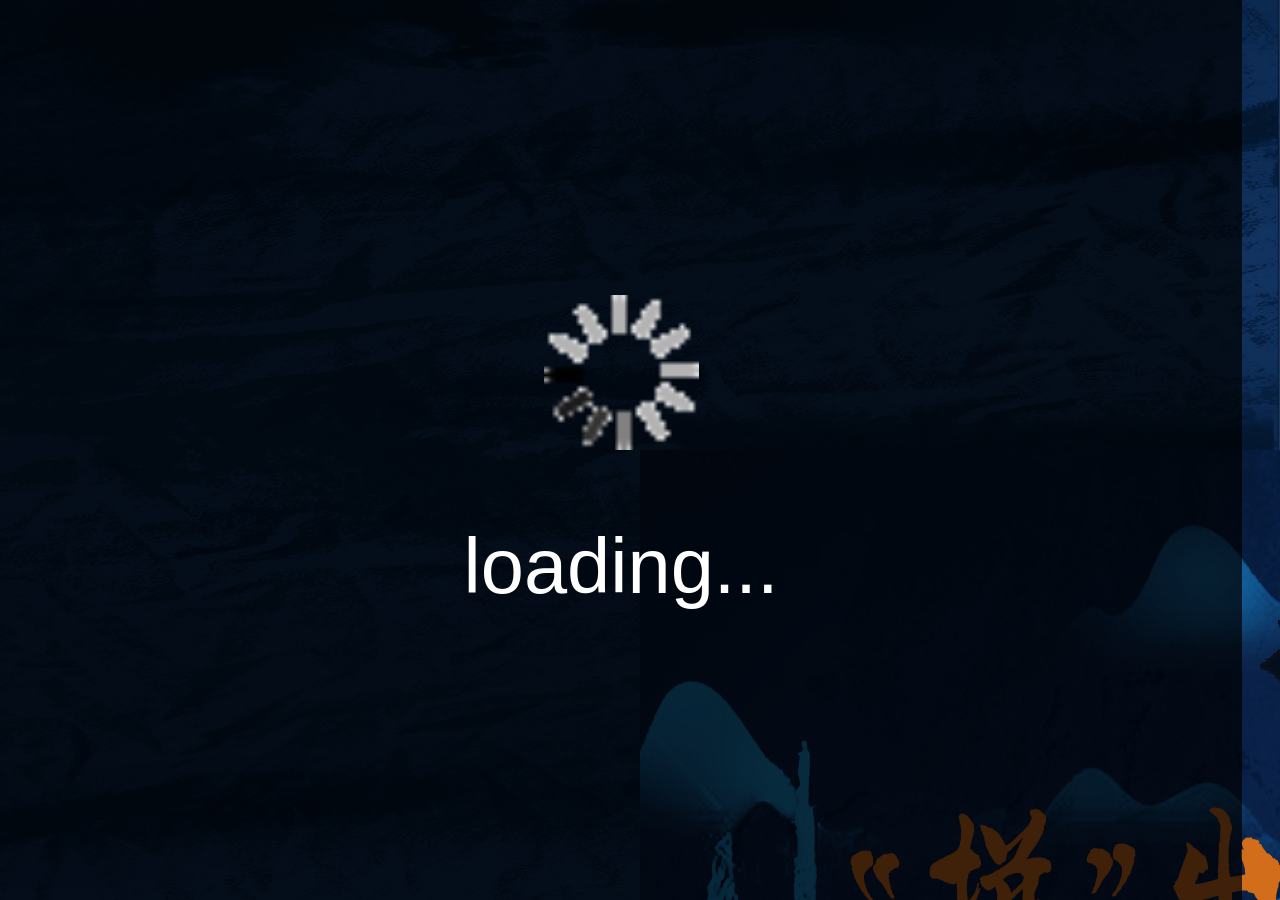
==== commit ddc370a8: "最终版" ====
--- a/cbx/index.html
+++ b/cbx/index.html
@@ -1,156 +1,156 @@
-<!DOCTYPE html>
-<html lang="en">
-<head>
-    <meta charset="UTF-8">
-    <meta http-equiv="X-UA-Compatible" content="IE=edge">
-    <meta name="viewport" content="width=device-width, initial-scale=1.0">
-    <title>“数”说东北振兴，“拼”出伟大征程</title>
-    <!-- 引入echarts -->
-    <script>
-		autoRem();
-		function autoRem(){
-		    var view_width = document.getElementsByTagName('html')[0].getBoundingClientRect().width;
-		
-			var _html = document.getElementsByTagName('html')[0];
-			view_width>1242?_html.style.fontSize = 1242 / 16 + 'px':_html.style.fontSize = view_width / 16 + 'px';
-		}
-		window.onresize = function(){
-			autoRem();
-		}
-	</script>
-    <script src="js/echarts.js"></script>
-    <script src="js/jquery.js"></script>
-    <script src="js/html2canvas.js"></script>
-    <script src="js/map/js/world.js"></script> 
-    <link rel="stylesheet" href="css/reset.css">
-    <link rel="stylesheet" href="css/new.css">
-</head>
-<body>
-    <div class="zuiwai w-100 h-100">
-        <div class="wrap">
-            <div class="wrap-auto">
-                <div class="year-end nz_bg w16">
-                    <div class="year-end-box">
-                        <div class="audio-box paused">
-                            <audio id="pageaudio" src="res/music.mp3" preload="preload" webkit-playsinline="" playsinline="" x5-playsinline="true" x-webkit-airplay="isHtml5UseAirPlay"></audio>
-                        </div>
-                        <div class="year-end-fragment-indexBox nz_bg">
-                            <ul>
-                                <li class="fragment-index-3"></li>
-                                <li class="fragment-index-2"></li>
-                                <li class="fragment-index-1"></li>
-                            </ul>
-                        </div>
-                        <div class="year-end-fragment-indexBox-gai"></div>
-                        <div class="year-end-fragment">
-                            <ul>
-                                <li class="fragment-btn nz_bg fragment-btn3" changjing="off"></li>
-                                <li class="fragment-btn nz_bg fragment-btn2" changjing="off"></li>
-                                <li class="fragment-btn nz_bg fragment-btn1" changjing="off"></li>
-                            </ul>
-                        </div>
-                        <div class="year-end-scene">
-                            <ul>
-                                <li class="scene-box scene-box-1 nz_bg">
-                                    <ul>
-                                        <div class="xinwen1">2022年8月10日，世界5G大会在哈尔滨市开幕。大会以会、展、赛、投资洽谈等形式呈现5G产业的技术进步和产品创新，并邀请通信领域知名专家学者共同探讨5G国际合作、技术前瞻、数字产业、5G+行业应用等多个话题。</div>
-
-                                        <li class="scene-box1-li-1 nz_bg">
-                                            <div id="main1" style="width: 16rem;height: 18rem;"></div>
-                                        </li>
-                                    </ul>
-                                    <div class="fanhui fanhui1 nz_bg"></div> 
-                                </li>
-                                <li class="scene-box scene-box-2 nz_bg">
-                                    <ul>                                   
-                                      <div class="xinwen2">2022年8月1日，一趟满载汽车零部件的中欧班列从长春兴隆铁路口岸缓缓驶出。这是吉林省首趟中欧班列汽车零部件专列，此行运载货值约1543万元，总运行里程1.04万公里，将于26天后抵达德国纽伦堡车站。</div>
-                                      <li ><div class="title2">中欧班列沿线国家</div>
-                                    </li>
-                                      <li class="scene-box2-li-2 nz_bg">
-                                        <div id="main2" style="width: 16rem;height: 18rem;"></div>
-                                    </li>
-                                    </ul>
-                                    <div class="fanhui fanhui2"></div>
-                                </li>
-                                <li class="scene-box scene-box-3 nz_bg">
-                                    <ul>
-                                        <div class="xinwen3">2022年8月18日，中共辽宁省委宣传部召开“辽宁这十年”主题系列新闻发布会。会议指出，2012—2021年，辽宁省各级财政累计投入约1575亿元用于生态环境保护，推进生态文明建设和生态环境保护取得了新进展新成效。</div>
-                                    <li class="scene-box3-li-2 nz_bg">
-                                        <div id="main3" style="width: 16rem;height: 18rem;"></div>
-                                    </li>
-                                    <li  class="scene-box3-li-3 nz_bg">
-                                        <div class="title3">数据来源：2011-2022年辽宁省环境状况公报</div>
-                                    </li>
-                                    </ul>
-                                    <div class="fanhui fanhui3"></div>
-                                </li>
-                                
-                            </ul>
-                        </div>
-                        <div class="haibao">
-                            <div class="haibao-name"></div>
-                            <div class="haibao-titleBox">
-                                <div class="haibao-pic">
-                                    <img src="res/touxiang.jpg" alt="" srcset="" />
-                                </div>
-                                <p class="haibao-title">奋力书写新时代东北振兴的崭新篇章，我想说:</p>
-                                <p class="haibao-flag">
-                                    <img src="res/by1.png" alt="" srcset="" />
-                                </p>
-                                <div class="haibao-flag-list">
-                                    <ul>
-                                        <li><img p-width='5.15rem' p-height='2.57rem' src="res/by1.png" alt="" srcset="" /></li>
-                                        <li><img p-width='5.15rem' p-height='2.57rem' src="res/by2.png" alt="" srcset="" /></li>
-                                        <li><img p-width='5.30rem' p-height='2.57rem' src="res/by3.png" alt="" srcset="" /></li>
-                                        <li><img p-width='5.15rem' p-height='2.57rem' src="res/by4.png" alt="" srcset="" /></li>
-            
-                                    </ul>
-                                </div>
-                                <div class="huan nz_bg"></div>
-                            </div>
-                            <div class="newshaibao"></div>
-                            <div class="haibaiUrl">正在生成...</div>
-                        </div>
-                        <div class="haibai-sc">
-                            <div class="haibai-sc-img">
-                                <img src="res/haibao-bg2.png" alt="" />
-                            </div>
-                            <div class="haibao-titleBox">
-                                <p class="haibao-title">奋力书写新时代东北振兴的崭新篇章，我想说:</p>
-                                <p class="haibao-flag" id="scflag">
-                                    <img src="res/by1.png" alt="" srcset="" />
-                                </p>
-                            </div>
-                        </div>
-                        <div class="all-bg"></div>
-                    </div>
-                </div>
-            </div>
-            <div class="loading">
-                <div class="loading-img"></div>
-                <div class="loading-zi">loading...</div>
-                <div class="loading-bg"></div>
-            </div>
-        </div>
-    </div>
-    <script src="js/new.js"></script>
-    <script src="js/ech.js"></script>
-    <script>
-
-//当前视口宽度
-
-
-
-
-    </script>
-
-<script>
-
-  
-
-  
-</script>
-
-
-</body>
+<!DOCTYPE html>
+<html lang="en">
+<head>
+    <meta charset="UTF-8">
+    <meta http-equiv="X-UA-Compatible" content="IE=edge">
+    <meta name="viewport" content="width=device-width, initial-scale=1.0">
+    <title>“数”说东北振兴，“拼”出伟大征程</title>
+    <!-- 引入echarts -->
+    <script>
+		autoRem();
+		function autoRem(){
+		    var view_width = document.getElementsByTagName('html')[0].getBoundingClientRect().width;
+		
+			var _html = document.getElementsByTagName('html')[0];
+			view_width>1242?_html.style.fontSize = 1242 / 16 + 'px':_html.style.fontSize = view_width / 16 + 'px';
+		}
+		window.onresize = function(){
+			autoRem();
+		}
+	</script>
+    <script src="js/echarts.js"></script>
+    <script src="js/jquery.js"></script>
+    <script src="js/html2canvas.js"></script>
+    <script src="js/map/js/world.js"></script> 
+    <link rel="stylesheet" href="css/reset.css">
+    <link rel="stylesheet" href="css/new.css">
+</head>
+<body>
+    <div class="zuiwai w-100 h-100">
+        <div class="wrap">
+            <div class="wrap-auto">
+                <div class="year-end nz_bg w16">
+                    <div class="year-end-box">
+                        <div class="audio-box paused">
+                            <audio id="pageaudio" src="res/music.mp3" preload="preload" webkit-playsinline="" playsinline="" x5-playsinline="true" x-webkit-airplay="isHtml5UseAirPlay"></audio>
+                        </div>
+                        <div class="year-end-fragment-indexBox nz_bg">
+                            <ul>
+                                <li class="fragment-index-3"></li>
+                                <li class="fragment-index-2"></li>
+                                <li class="fragment-index-1"></li>
+                            </ul>
+                        </div>
+                        <div class="year-end-fragment-indexBox-gai"></div>
+                        <div class="year-end-fragment">
+                            <ul>
+                                <li class="fragment-btn nz_bg fragment-btn3" changjing="off"></li>
+                                <li class="fragment-btn nz_bg fragment-btn2" changjing="off"></li>
+                                <li class="fragment-btn nz_bg fragment-btn1" changjing="off"></li>
+                            </ul>
+                        </div>
+                        <div class="year-end-scene">
+                            <ul>
+                                <li class="scene-box scene-box-1 nz_bg">
+                                    <ul>
+                                        <div class="xinwen1">2022年8月10日，世界5G大会在哈尔滨市开幕。大会以会、展、赛、投资洽谈等形式呈现5G产业的技术进步和产品创新，并邀请通信领域知名专家学者共同探讨5G国际合作、技术前瞻、数字产业、5G+行业应用等多个话题。</div>
+
+                                        <li class="scene-box1-li-1 nz_bg">
+                                            <div id="main1" style="width: 16rem;height: 18rem;"></div>
+                                        </li>
+                                    </ul>
+                                    <div class="fanhui fanhui1 nz_bg"></div> 
+                                </li>
+                                <li class="scene-box scene-box-2 nz_bg">
+                                    <ul>                                   
+                                      <div class="xinwen2">2022年8月1日，一趟满载汽车零部件的中欧班列从长春兴隆铁路口岸缓缓驶出。这是吉林省首趟中欧班列汽车零部件专列，此行运载货值约1543万元，总运行里程1.04万公里，将于26天后抵达德国纽伦堡车站。</div>
+                                      <li ><div class="title2">中欧班列沿线国家</div>
+                                    </li>
+                                      <li class="scene-box2-li-2 nz_bg">
+                                        <div id="main2" style="width: 16rem;height: 18rem;"></div>
+                                    </li>
+                                    </ul>
+                                    <div class="fanhui fanhui2"></div>
+                                </li>
+                                <li class="scene-box scene-box-3 nz_bg">
+                                    <ul>
+                                        <div class="xinwen3">2022年8月18日，中共辽宁省委宣传部召开“辽宁这十年”主题系列新闻发布会。会议指出，2012—2021年，辽宁省各级财政累计投入约1575亿元用于生态环境保护，推进生态文明建设和生态环境保护取得了新进展新成效。</div>
+                                    <li class="scene-box3-li-2 nz_bg">
+                                        <div id="main3" style="width: 16rem;height: 18rem;"></div>
+                                    </li>
+                                    <li  class="scene-box3-li-3 nz_bg">
+                                        <div class="title3">数据来源：2011-2022年辽宁省环境状况公报</div>
+                                    </li>
+                                    </ul>
+                                    <div class="fanhui fanhui3"></div>
+                                </li>
+                                
+                            </ul>
+                        </div>
+                        <div class="haibao">
+                            <div class="haibao-name"></div>
+                            <div class="haibao-titleBox">
+                                <div class="haibao-pic">
+                                    <img src="res/touxiang.jpg" alt="" srcset="" />
+                                </div>
+                                <p class="haibao-title">奋力书写新时代东北振兴的崭新篇章，我想说:</p>
+                                <p class="haibao-flag">
+                                    <img src="res/by1.png" alt="" srcset="" />
+                                </p>
+                                <div class="haibao-flag-list">
+                                    <ul>
+                                        <li><img p-width='5.15rem' p-height='2.57rem' src="res/by1.png" alt="" srcset="" /></li>
+                                        <li><img p-width='5.15rem' p-height='2.57rem' src="res/by2.png" alt="" srcset="" /></li>
+                                        <li><img p-width='5.30rem' p-height='2.57rem' src="res/by3.png" alt="" srcset="" /></li>
+                                        <li><img p-width='5.15rem' p-height='2.57rem' src="res/by4.png" alt="" srcset="" /></li>
+            
+                                    </ul>
+                                </div>
+                                <div class="huan nz_bg"></div>
+                            </div>
+                            <div class="newshaibao"></div>
+                            <div class="haibaiUrl">正在生成...</div>
+                        </div>
+                        <div class="haibai-sc">
+                            <div class="haibai-sc-img">
+                                <img src="res/haibao-bg2.png" alt="" />
+                            </div>
+                            <div class="haibao-titleBox">
+                                <p class="haibao-title">奋力书写新时代东北振兴的崭新篇章，我想说:</p>
+                                <p class="haibao-flag" id="scflag">
+                                    <img src="res/by1.png" alt="" srcset="" />
+                                </p>
+                            </div>
+                        </div>
+                        <div class="all-bg"></div>
+                    </div>
+                </div>
+            </div>
+            <div class="loading">
+                <div class="loading-img"></div>
+                <div class="loading-zi">loading...</div>
+                <div class="loading-bg"></div>
+            </div>
+        </div>
+    </div>
+    <script src="js/new.js"></script>
+    <script src="js/ech.js"></script>
+    <script>
+
+//当前视口宽度
+
+
+
+
+    </script>
+
+<script>
+
+  
+
+  
+</script>
+
+
+</body>
 </html>
--- a/cbx/css/new.css
+++ b/cbx/css/new.css
@@ -1,470 +1,470 @@
-
-
-
-
-
-
-body{
-    font-family: "微软雅黑","Microsoft YaHei","Microsoft YaHei UI",Arial,SimSun,sans-serif !important;
-}
-.zuiwai{
-    /* 禁止滑动栏滚动 */
-    position: fixed;
-    top:0;
-	left:0;
-    width: 100%;
-    /* !important 优先级满级 */
-	height: 100% !important;
-}
-.wrap{
-    width: 100%;
-	height: 100%;
-    position: relative;
-    /* 设置大黄色背景，布满整个页面 */
-    background: url(../res/bg.png);
-    background-size: 100% 100%;
-    font-family: "微软雅黑","Microsoft YaHei","Microsoft YaHei UI",Arial,SimSun,sans-serif !important;
-}
-
-.wrap-auto {
-	width: 16rem;
-    height: 34.6rem;
-    margin: 0 auto;
-	position: absolute;
-    /* 居中处理 */
-    top:50%;
-	left:50%;
-    transform-origin:50% 0%;
-    -ms-transform-origin:50% 0%;
-	-webkit-transform-origin:50% 0%;
-	-moz-transform-origin:50% 0%;
-	-o-transform-origin:50% 0%;
-    /* visibility: hidden; */
-}
-.loading{
-    width: 16rem;
-    height: 100%;
-    position: relative;
-    display: flex;
-    flex-direction: column;
-    justify-content: center;
-    align-items: center;
-    /* visibility: hidden;  */
-}
-.loading-img{
-    width: 2rem;
-    height: 2rem;
-    background: url(../res/loading.gif) center center no-repeat;
-    background-size: contain;
-    position: relative;
-    z-index: 10;
-}
-.loading-zi{
-    color: #fff;
-    position: relative;
-    z-index: 10;
-    margin-top: 1rem;
-}
-.loading-bg{
-    width: 100%;
-	height: 100%;
-    background-color: #000;
-    opacity: 0.7;
-    position: absolute;
-    top: 0;
-    left: 0;
-}
-/* 拖拽提示图片格式
-将转圈图换成拖拽图 */
-.loading-img.loadactive{
-    width: 6.37rem;
-    height: 7.25rem;
-    background: url(../res/tuozhuai.png) center center no-repeat;
-    background-size: contain;
-}
-
-.w16{
-    width: 16rem;
-}
-
-/* 进入之后的大背景 */
-.year-end{
-    height: 100%;
-    /* 隐藏x轴的滚动条 */
-    overflow-x: hidden;
-    background: url(../res/index.png) no-repeat;
-    background-size: cover;
-    font-family: arial,"Hiragino Sans GB","Microsoft Yahei","微软雅黑",Tahoma,Helvetica,STHeiti;
-}
-.year-end-box{ 
-    width: 16rem;
-    height: 100%;
-    overflow: hidden;
-    position: relative;
-}
-/* 音频 */
-.audio-box{
-    width: 1rem;
-    height: 1rem;
-    position: absolute;
-    top: 0.2rem;
-    right: 0.2rem;
-    background: url(../res/play.png) no-repeat;
-    background-size: cover;
-    z-index: 101;
-}
-/* 音频动画 */
-.audio-box{
-    animation: round 5s linear infinite;
-    
-} 
-.paused{
-    animation-play-state: paused;
-}
-
-@keyframes round {
-    100% {
-      transform: rotate(1turn);
-    }
-}
-
-.audio-box audio{
-    display: none;
-}
-
-/* 坑的整体属性 */
-.year-end-fragment-indexBox{
-    width: 16rem;
-    height: 12.23rem;
-    position: absolute;
-    top: 0;
-	left: 0;
-	/* background: url(res/indexBox-bg.png) no-repeat; */
-    background-size: cover;
-    /* display: none; */
-}
-/* 坑的个体属性 */
-.year-end-fragment-indexBox li{
-    position: absolute;
-    z-index: 0;
-}
-
-
-.fragment-index-1{
-    width: 6.01rem;
-    height: 5.08rem;
-    left: 0.2rem;
-    top: 9.4rem;
-}
-.fragment-index-2{
-    width: 6.90rem;
-	height: 5.99rem;
-    left: 5.5rem;
-    top: 7.6rem;
-}
-.fragment-index-3{
-    width: 8.73rem;
-    height: 9.45rem;
-    left: 7.3rem;
-    top: 2.0rem;
-}
-/* .fragment-index-4{
-    width: 5.23rem;
-    height: 5.08rem;
-    left: 1.13rem;
-    top: 7.14rem;
-}
-.fragment-index-5{
-    width: 5.66rem;
-    height: 5.01rem;
-    left: 5.25rem;
-    top: 7.21rem;
-}
-.fragment-index-6{
-    width: 4.54rem;
-    height: 6.31rem;
-    left: 10.35rem;
-    top: 5.9rem;
-} */
-
-/* 填充物属性 */
-.year-end-fragment li{
-    position: absolute;
-    background-size: contain;
-    /* display: none; */
-}
-
-/* 移动时的渐变效果 ？？ 暂未生效 */
-.year-end-fragment li.fragment-index-ac{
-    transition: all .8s;
-}
-
-.fragment-btn1{
-    width: 6.01rem;
-    height: 5.08rem;
-    left: 9.5rem;
-    top: 12.78rem;
-    z-index: 1;
-    background: url(../res/lnpk.png) no-repeat;
-}
-.fragment-btn2{
-    width: 6.90rem;
-	height: 5.99rem;
-	top: 18.55rem;
-    left: 9.0rem;
-    z-index: 5;
-    background: url(../res/jlpk.png) no-repeat;
-}
-.fragment-btn3{
-    width: 8.73rem;
-    height: 9.45rem;
-    left: 0.31rem;
-    top: 15.64rem;
-    z-index: 1;
-    background: url(../res/hljpk.png) no-repeat;
-}
-
-/* 按钮回到坑的位置图 */
-.year-end-fragment-indexBox-gai{
-    width: 16rem;
-    height: 12.23rem;
-    position: absolute;
-    top: 0;
-    left: 0;
-    z-index: 90;
-}
-
-/* 具体样式场景 */
-/* 场景样式 */
-.year-end-scene{
-    width: 16rem;
-    position: absolute;
-    right: -16rem;
-    top: 0;
-}
-.year-end-scene .scene-box{
-    width: 16rem;
-    position: absolute;
-    z-index: 1;
-    transition: all 0.5s;
-    left: 0;
-    top: 0;
-}
-
-
-.year-end-scene li.scene-box-index{
-    left: -16rem;
-}
-
-/* 场景一 */
-.scene-box-1{
-    height: 34.6rem;
-    background: url(../res/hljbj.png) no-repeat;
-    background-size: cover;
-}
-.xinwen1{
-    width: 11.20rem;
-    font-size: 0.7rem;
-    text-align: justify;
-    line-height: 0.9rem;
-    margin: 0 auto;
-    margin-top: 3.7rem;
-    color: rgb(255, 255, 255);
-    /* display: none; */
-    opacity: 0;
-}
-.scene-box1-li-1{
-    margin-top: 6.6rem;
-    /* display: none; */
-}
-/* 场景二 */
-.scene-box-2{
-    height: 34.6rem;
-    background: url(../res/jlbj.png) no-repeat;
-    background-size: cover;
-}
-.xinwen2{
-    width: 11.20rem;
-    font-size: 0.7rem;
-    text-align: justify;
-    line-height: 1.1rem;
-    margin: 0 auto;
-    margin-top: 4.1rem;
-    color: rgb(255, 255, 255);
-    opacity: 0;
-}
-.title2{
-    color: #0C2950;
-    font-size: 0.7rem;
-    text-align: center;
-    margin-top: 4rem;
-    /* margin-bottom: 0.1rem; */
-    opacity: 0;
-}
-/* 场景三 */
-.scene-box-3{
-    height: 34.6rem;
-    background: url(../res/lnbj.png) no-repeat;
-    background-size: cover;
-}
-.xinwen3{
-    width: 11.20rem;
-    font-size: 0.7rem;
-    text-align: justify;
-    line-height: 1.1rem;
-    margin: 0 auto;
-    margin-top: 4.1rem;
-    color: rgb(255, 255, 255);
-    opacity: 0;
-}
-.scene-box3-li-2{
-    margin-top: 3.5rem;
-}
-.scene-box3-li-3{
-    color:#0C2950;
-    font-size:0.3rem;
-    margin-top:0.9rem;
-    text-align: center;
-    opacity: 0;
-}
-
-
-.fanhui{
-    width: 1.36rem;
-    height: 1.52rem;
-    background: url(../res/fanhui.png) no-repeat;
-    background-size: cover;
-    display: none;
-    position: absolute;
-    top: 0.29rem;
-    left: 0.59rem;
-    z-index: 100;
-}
-
-
-
-
-
-/* 最后的海报 */
-/* 海报 */
-.haibao{
-    width: 16rem;
-      height: 34.6rem;
-    background: url(../res/last.png) no-repeat;
-    background-size: cover;
-    overflow: hidden;
-    position: absolute;
-    top: 0;
-    left: -16rem;
-    z-index: 95;
-    /* transition: all 1s; */
-}
-
-.haibao-titleBox{
-    width: 14.17rem;
-    height: 9.66rem;
-    margin: 0 auto;
-    text-align: center;
-    background: url(../res/haibao-bg2.png) no-repeat;
-    background-size: cover;
-    font-weight: bold;
-    margin-top: 12.95rem;
-    overflow: hidden;
-    position: relative;
-    box-shadow: 0px 10px 21px 0px rgba(150, 89, 56, 0.45);
-}
-.haibao-pic{
-    display: none;
-}
-.haibao-title{
-    color: #041c3c;
-    font-size: 0.69rem;
-    margin-top: 1.0rem;
-    margin-left: 0.6rem;
-    letter-spacing: .1rem;
-    line-height: 1.5rem;
-}
-.haibao-flag{
-    margin: 0 auto;
-    
-    margin-top: 0.4rem;
-}
-.haibao-flag img{
-    width: 100%;
-    height: 100%;
-    transform:scale(2);
-    mix-blend-mode: multiply;
-}
-.haibao-flag-list{
-    display: none;
-}
-.huan{
-    width: 3.92rem;
-    height: 1.76rem;
-    background: url(../res/Button-h.png) no-repeat;
-    background-size: contain;
-    position: absolute;
-    left: 4.57rem;
-    bottom: 0.02rem;
-}
-
-.all-bg{
-    position: fixed;
-    top: 0;
-    left: 0;
-    width: 100%;
-    height: 100%;
-    background: rgba(0,0,0,0.6);
-    display: none;
-}
-.newshaibao{
-    width: 4.86rem;
-    height: 1.77rem;
-    margin: 0 auto;
-    background: url(../res/Button.png) no-repeat;
-    background-size: cover;
-    margin-top: 1.99rem;
-}
-.haibaiUrl{
-   width: 16rem;
-   height: 27.05rem;
-   line-height: 27.05rem;
-   font-size: .7rem;
-   color: #fff;
-   position: absolute;
-   top: 0;
-   left: -16rem;
-   text-align: center;
-   background: rgba(0,0,0,0.6);
-}
-.haibaiUrl img{
-    width: 100%;
-    height: 100%;
-}
-.haibai-sc{
-    width: 16rem;
-    height: 27.05rem;
-    position: relative;
-    top: 0;
-    left: -100rem;
-    z-index: 1000;
-}
-.haibai-sc .haibao-titleBox{
-    position: absolute;
-    top: 0.75rem;
-    left: 0.9rem;
-    margin-top: 0;
-}
-.haibai-sc img{
-    display: block;
-    width: 100%;
-    height: 100%;
-}
-#scflag{
-    margin-top: 1.2rem;
-    margin-left: 5rem;
-}
-
-.imgShow{
-    display: block;
+
+
+
+
+
+
+body{
+    font-family: "微软雅黑","Microsoft YaHei","Microsoft YaHei UI",Arial,SimSun,sans-serif !important;
+}
+.zuiwai{
+    /* 禁止滑动栏滚动 */
+    position: fixed;
+    top:0;
+	left:0;
+    width: 100%;
+    /* !important 优先级满级 */
+	height: 100% !important;
+}
+.wrap{
+    width: 100%;
+	height: 100%;
+    position: relative;
+    /* 设置大黄色背景，布满整个页面 */
+    background: url(../res/bg.png);
+    background-size: 100% 100%;
+    font-family: "微软雅黑","Microsoft YaHei","Microsoft YaHei UI",Arial,SimSun,sans-serif !important;
+}
+
+.wrap-auto {
+	width: 16rem;
+    height: 34.6rem;
+    margin: 0 auto;
+	position: absolute;
+    /* 居中处理 */
+    top:50%;
+	left:50%;
+    transform-origin:50% 0%;
+    -ms-transform-origin:50% 0%;
+	-webkit-transform-origin:50% 0%;
+	-moz-transform-origin:50% 0%;
+	-o-transform-origin:50% 0%;
+    /* visibility: hidden; */
+}
+.loading{
+    width: 16rem;
+    height: 100%;
+    position: relative;
+    display: flex;
+    flex-direction: column;
+    justify-content: center;
+    align-items: center;
+    /* visibility: hidden;  */
+}
+.loading-img{
+    width: 2rem;
+    height: 2rem;
+    background: url(../res/loading.gif) center center no-repeat;
+    background-size: contain;
+    position: relative;
+    z-index: 10;
+}
+.loading-zi{
+    color: #fff;
+    position: relative;
+    z-index: 10;
+    margin-top: 1rem;
+}
+.loading-bg{
+    width: 100%;
+	height: 100%;
+    background-color: #000;
+    opacity: 0.7;
+    position: absolute;
+    top: 0;
+    left: 0;
+}
+/* 拖拽提示图片格式
+将转圈图换成拖拽图 */
+.loading-img.loadactive{
+    width: 6.37rem;
+    height: 7.25rem;
+    background: url(../res/tuozhuai.png) center center no-repeat;
+    background-size: contain;
+}
+
+.w16{
+    width: 16rem;
+}
+
+/* 进入之后的大背景 */
+.year-end{
+    height: 100%;
+    /* 隐藏x轴的滚动条 */
+    overflow-x: hidden;
+    background: url(../res/index.png) no-repeat;
+    background-size: cover;
+    font-family: arial,"Hiragino Sans GB","Microsoft Yahei","微软雅黑",Tahoma,Helvetica,STHeiti;
+}
+.year-end-box{ 
+    width: 16rem;
+    height: 100%;
+    overflow: hidden;
+    position: relative;
+}
+/* 音频 */
+.audio-box{
+    width: 1rem;
+    height: 1rem;
+    position: absolute;
+    top: 0.2rem;
+    right: 0.2rem;
+    background: url(../res/play.png) no-repeat;
+    background-size: cover;
+    z-index: 101;
+}
+/* 音频动画 */
+.audio-box{
+    animation: round 5s linear infinite;
+    
+} 
+.paused{
+    animation-play-state: paused;
+}
+
+@keyframes round {
+    100% {
+      transform: rotate(1turn);
+    }
+}
+
+.audio-box audio{
+    display: none;
+}
+
+/* 坑的整体属性 */
+.year-end-fragment-indexBox{
+    width: 16rem;
+    height: 12.23rem;
+    position: absolute;
+    top: 0;
+	left: 0;
+	/* background: url(res/indexBox-bg.png) no-repeat; */
+    background-size: cover;
+    /* display: none; */
+}
+/* 坑的个体属性 */
+.year-end-fragment-indexBox li{
+    position: absolute;
+    z-index: 0;
+}
+
+
+.fragment-index-1{
+    width: 6.01rem;
+    height: 5.08rem;
+    left: 0.2rem;
+    top: 9.4rem;
+}
+.fragment-index-2{
+    width: 6.90rem;
+	height: 5.99rem;
+    left: 5.5rem;
+    top: 7.6rem;
+}
+.fragment-index-3{
+    width: 8.73rem;
+    height: 9.45rem;
+    left: 7.3rem;
+    top: 2.0rem;
+}
+/* .fragment-index-4{
+    width: 5.23rem;
+    height: 5.08rem;
+    left: 1.13rem;
+    top: 7.14rem;
+}
+.fragment-index-5{
+    width: 5.66rem;
+    height: 5.01rem;
+    left: 5.25rem;
+    top: 7.21rem;
+}
+.fragment-index-6{
+    width: 4.54rem;
+    height: 6.31rem;
+    left: 10.35rem;
+    top: 5.9rem;
+} */
+
+/* 填充物属性 */
+.year-end-fragment li{
+    position: absolute;
+    background-size: contain;
+    /* display: none; */
+}
+
+/* 移动时的渐变效果 ？？ 暂未生效 */
+.year-end-fragment li.fragment-index-ac{
+    transition: all .8s;
+}
+
+.fragment-btn1{
+    width: 6.01rem;
+    height: 5.08rem;
+    left: 9.5rem;
+    top: 12.78rem;
+    z-index: 1;
+    background: url(../res/lnpk.png) no-repeat;
+}
+.fragment-btn2{
+    width: 6.90rem;
+	height: 5.99rem;
+	top: 18.55rem;
+    left: 9.0rem;
+    z-index: 5;
+    background: url(../res/jlpk.png) no-repeat;
+}
+.fragment-btn3{
+    width: 8.73rem;
+    height: 9.45rem;
+    left: 0.31rem;
+    top: 15.64rem;
+    z-index: 1;
+    background: url(../res/hljpk.png) no-repeat;
+}
+
+/* 按钮回到坑的位置图 */
+.year-end-fragment-indexBox-gai{
+    width: 16rem;
+    height: 12.23rem;
+    position: absolute;
+    top: 0;
+    left: 0;
+    z-index: 90;
+}
+
+/* 具体样式场景 */
+/* 场景样式 */
+.year-end-scene{
+    width: 16rem;
+    position: absolute;
+    right: -16rem;
+    top: 0;
+}
+.year-end-scene .scene-box{
+    width: 16rem;
+    position: absolute;
+    z-index: 1;
+    transition: all 0.5s;
+    left: 0;
+    top: 0;
+}
+
+
+.year-end-scene li.scene-box-index{
+    left: -16rem;
+}
+
+/* 场景一 */
+.scene-box-1{
+    height: 34.6rem;
+    background: url(../res/hljbj.png) no-repeat;
+    background-size: cover;
+}
+.xinwen1{
+    width: 11.20rem;
+    font-size: 0.7rem;
+    text-align: justify;
+    line-height: 0.9rem;
+    margin: 0 auto;
+    margin-top: 3.7rem;
+    color: rgb(255, 255, 255);
+    /* display: none; */
+    opacity: 0;
+}
+.scene-box1-li-1{
+    margin-top: 6.6rem;
+    /* display: none; */
+}
+/* 场景二 */
+.scene-box-2{
+    height: 34.6rem;
+    background: url(../res/jlbj.png) no-repeat;
+    background-size: cover;
+}
+.xinwen2{
+    width: 11.20rem;
+    font-size: 0.7rem;
+    text-align: justify;
+    line-height: 1.1rem;
+    margin: 0 auto;
+    margin-top: 4.1rem;
+    color: rgb(255, 255, 255);
+    opacity: 0;
+}
+.title2{
+    color: #0C2950;
+    font-size: 0.7rem;
+    text-align: center;
+    margin-top: 4rem;
+    /* margin-bottom: 0.1rem; */
+    opacity: 0;
+}
+/* 场景三 */
+.scene-box-3{
+    height: 34.6rem;
+    background: url(../res/lnbj.png) no-repeat;
+    background-size: cover;
+}
+.xinwen3{
+    width: 11.20rem;
+    font-size: 0.7rem;
+    text-align: justify;
+    line-height: 1.1rem;
+    margin: 0 auto;
+    margin-top: 4.1rem;
+    color: rgb(255, 255, 255);
+    opacity: 0;
+}
+.scene-box3-li-2{
+    margin-top: 3.5rem;
+}
+.scene-box3-li-3{
+    color:#0C2950;
+    font-size:0.3rem;
+    margin-top:0.9rem;
+    text-align: center;
+    opacity: 0;
+}
+
+
+.fanhui{
+    width: 1.36rem;
+    height: 1.52rem;
+    background: url(../res/fanhui.png) no-repeat;
+    background-size: cover;
+    display: none;
+    position: absolute;
+    top: 0.29rem;
+    left: 0.59rem;
+    z-index: 100;
+}
+
+
+
+
+
+/* 最后的海报 */
+/* 海报 */
+.haibao{
+    width: 16rem;
+      height: 34.6rem;
+    background: url(../res/last.png) no-repeat;
+    background-size: cover;
+    overflow: hidden;
+    position: absolute;
+    top: 0;
+    left: -16rem;
+    z-index: 95;
+    /* transition: all 1s; */
+}
+
+.haibao-titleBox{
+    width: 14.17rem;
+    height: 9.66rem;
+    margin: 0 auto;
+    text-align: center;
+    background: url(../res/haibao-bg2.png) no-repeat;
+    background-size: cover;
+    font-weight: bold;
+    margin-top: 12.95rem;
+    overflow: hidden;
+    position: relative;
+    box-shadow: 0px 10px 21px 0px rgba(150, 89, 56, 0.45);
+}
+.haibao-pic{
+    display: none;
+}
+.haibao-title{
+    color: #041c3c;
+    font-size: 0.69rem;
+    margin-top: 1.0rem;
+    margin-left: 0.6rem;
+    letter-spacing: .1rem;
+    line-height: 1.5rem;
+}
+.haibao-flag{
+    margin: 0 auto;
+    
+    margin-top: 0.4rem;
+}
+.haibao-flag img{
+    width: 100%;
+    height: 100%;
+    transform:scale(2);
+    mix-blend-mode: multiply;
+}
+.haibao-flag-list{
+    display: none;
+}
+.huan{
+    width: 3.92rem;
+    height: 1.76rem;
+    background: url(../res/Button-h.png) no-repeat;
+    background-size: contain;
+    position: absolute;
+    left: 4.57rem;
+    bottom: 0.02rem;
+}
+
+.all-bg{
+    position: fixed;
+    top: 0;
+    left: 0;
+    width: 100%;
+    height: 100%;
+    background: rgba(0,0,0,0.6);
+    display: none;
+}
+.newshaibao{
+    width: 4.86rem;
+    height: 1.77rem;
+    margin: 0 auto;
+    background: url(../res/Button.png) no-repeat;
+    background-size: cover;
+    margin-top: 1.99rem;
+}
+.haibaiUrl{
+   width: 16rem;
+   height: 27.05rem;
+   line-height: 27.05rem;
+   font-size: .7rem;
+   color: #fff;
+   position: absolute;
+   top: 0;
+   left: -16rem;
+   text-align: center;
+   background: rgba(0,0,0,0.6);
+}
+.haibaiUrl img{
+    width: 100%;
+    height: 100%;
+}
+.haibai-sc{
+    width: 16rem;
+    height: 27.05rem;
+    position: relative;
+    top: 0;
+    left: -100rem;
+    z-index: 1000;
+}
+.haibai-sc .haibao-titleBox{
+    position: absolute;
+    top: 0.75rem;
+    left: 0.9rem;
+    margin-top: 0;
+}
+.haibai-sc img{
+    display: block;
+    width: 100%;
+    height: 100%;
+}
+#scflag{
+    margin-top: 1.2rem;
+    margin-left: 5rem;
+}
+
+.imgShow{
+    display: block;
 }
